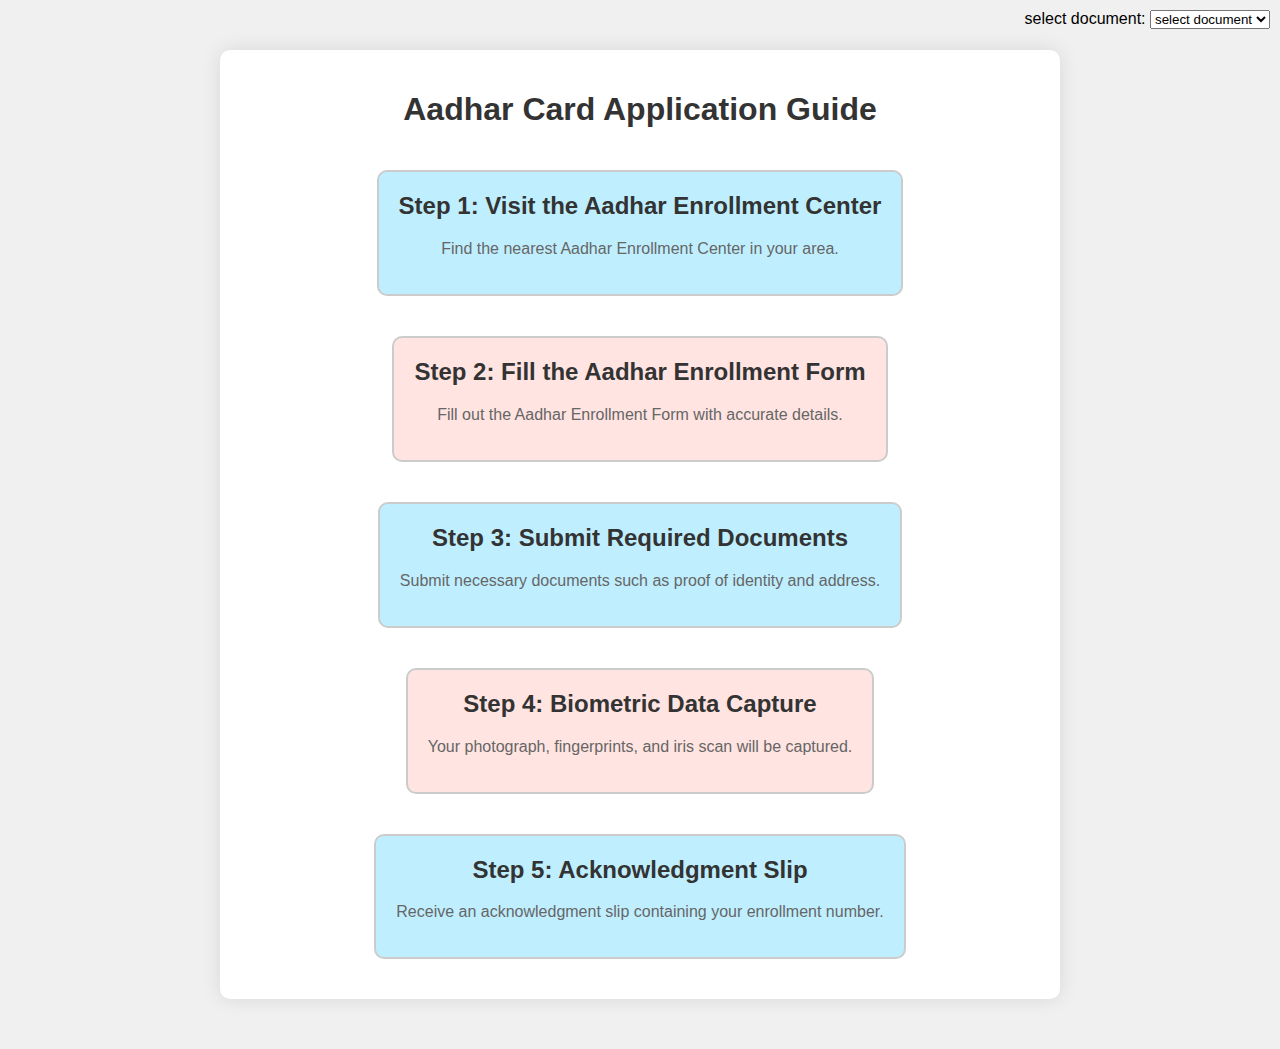
==== adhar.html @ 5ee0ddbf "hi" ====
<!DOCTYPE html>
<html lang="en">
<head>
    <meta charset="UTF-8">
    <meta name="viewport" content="width=device-width, initial-scale=1.0">
    <title>Aadhar Card Application Guide</title>
    <link rel="stylesheet" href="pbl.css">
</head>
<body>
    <div class="container">
        <h1>Aadhar Card Application Guide</h1>
        <div class="steps">
            <div class="step">
                <h2>Step 1: Visit the Aadhar Enrollment Center</h2>
                <p>Find the nearest Aadhar Enrollment Center in your area.</p>
            </div>
            <div class="step">
                <h2>Step 2: Fill the Aadhar Enrollment Form</h2>
                <p>Fill out the Aadhar Enrollment Form with accurate details.</p>
            </div>
            <div class="step">
                <h2>Step 3: Submit Required Documents</h2>
                <p>Submit necessary documents such as proof of identity and address.</p>
            </div>
            <div class="step">
                <h2>Step 4: Biometric Data Capture</h2>
                <p>Your photograph, fingerprints, and iris scan will be captured.</p>
            </div>
            <div class="step">
                <h2>Step 5: Acknowledgment Slip</h2>
                <p>Receive an acknowledgment slip containing your enrollment number.</p>
            </div>
        </div>
    </div>
    <div id="trial">
        <label for="cars">select document:</label>
        <select name="cars" id="cars" onchange="goToLink()">
            <option value="volvo" data-link="">select document</option>
            <option value="volvo" data-link="./index.html">home</option>
            <option value="saab" data-link="./pan card.html">pan</option>
            <option value="opel" data-link="./licence.html">license</option>
            <option value="opel" data-link="./passport.html">passport</option>
            <option value="opel" data-link="./voter id.html">voter id</option>
            
            
    </select>
    </div>

    <script>
        function goToLink() {
          var select = document.getElementById("cars");
          var selectedOption = select.options[select.selectedIndex];
          var link = selectedOption.getAttribute("data-link");
          window.location.href = link;
        }
      </script>
</body>
</html>
---- pbl.css ----
body {
    font-family: Arial, sans-serif;
    margin: 0;
    padding: 0;
    background-color: #f0f0f0;
}

.container {
    max-width: 800px;
    margin: 50px auto;
    padding: 20px;
    text-align: center;
    background-color: #FFFFFF;
    border-radius: 10px;
    box-shadow: 0 0 20px rgba(0, 0, 0, 0.1);
}

h1 {
    color: #333;
}

.steps {
    display: flex;
    flex-direction: column;
    align-items: center;
}

.step {
    border-radius: 10px;
    padding: 20px;
    margin: 20px;
    background-color: #f9f9f9;
    border: 2px solid #ccc;
    transition: transform 0.3s ease-in-out;
}

.step:hover {
    transform: translateY(-5px);
}

.step h2 {
    margin-top: 0;
    color: #333;
}

.step p {
    color: #666;
}

.step:nth-child(even) {
    background-color: #ffe4e1;
}

.step:nth-child(odd) {
    background-color: #bfefff;
}
#trial {
    position: absolute;
    top: 10px;
    right: 10px;
    
}
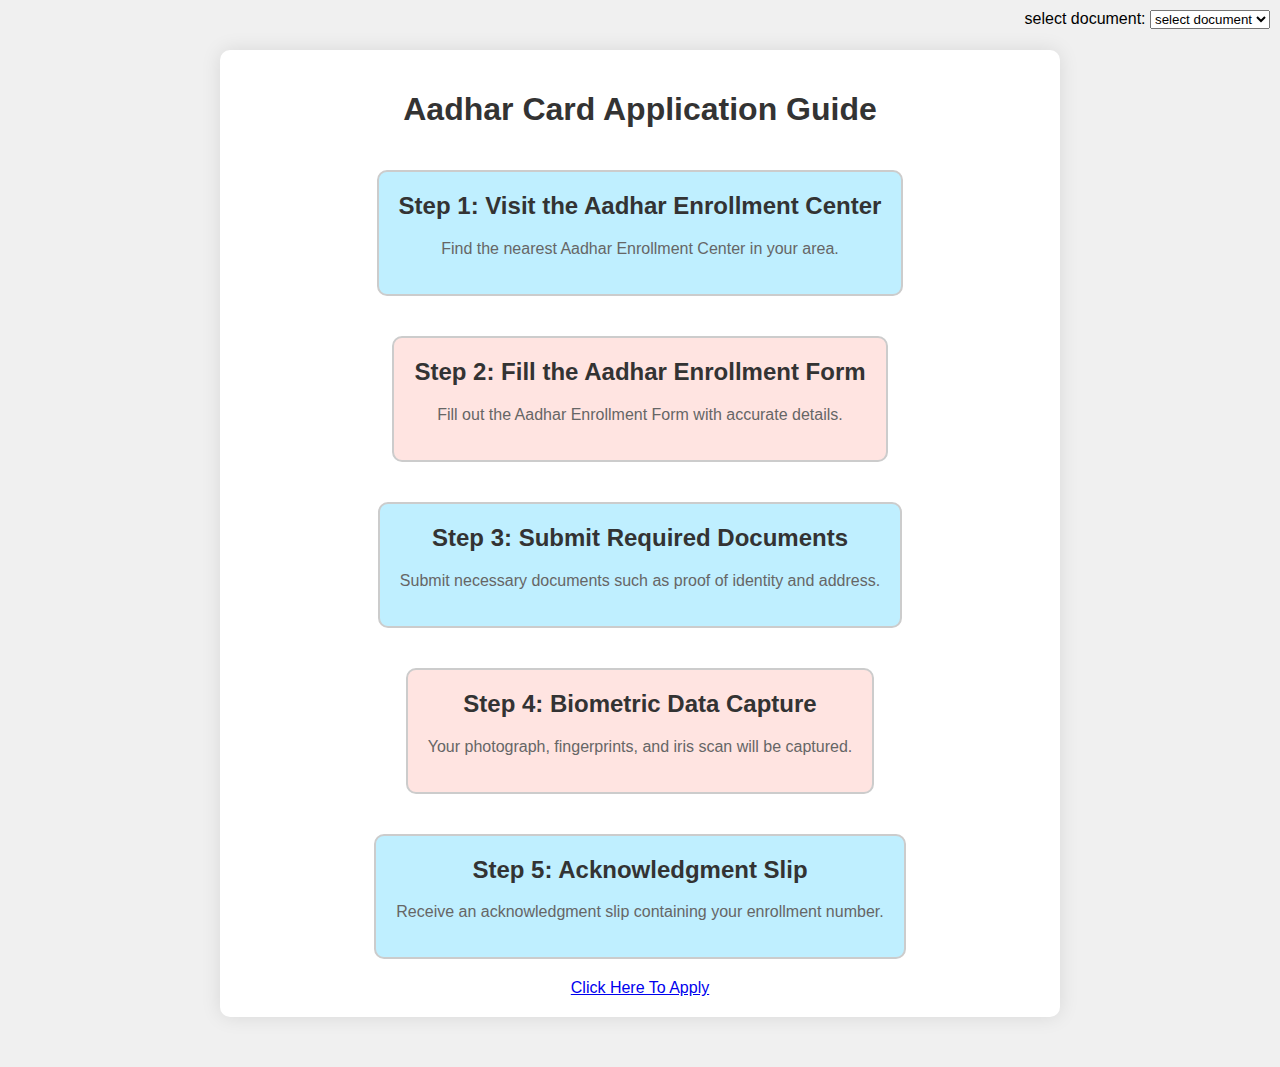
==== commit 3cb976d6: "Remove styles for the file browser loading page" ====
--- a/adhar.html
+++ b/adhar.html
@@ -31,6 +31,7 @@
                 <p>Receive an acknowledgment slip containing your enrollment number.</p>
             </div>
         </div>
+        <a href="https://uidai.gov.in/en/my-aadhaar/get-aadhaar">Click Here To Apply</a>
     </div>
     <div id="trial">
         <label for="cars">select document:</label>
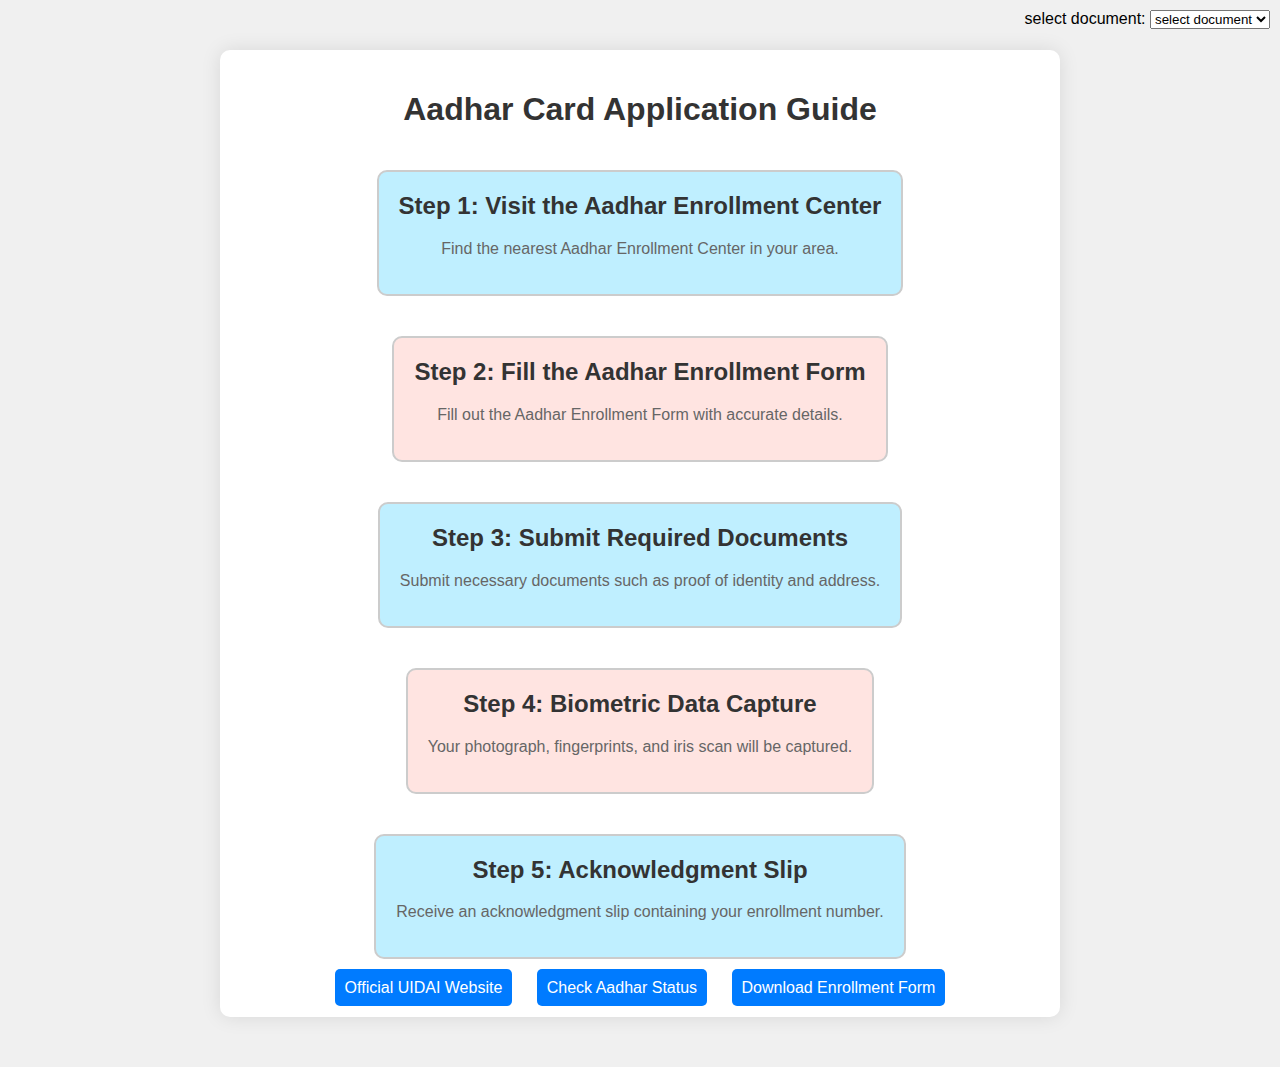
==== commit f09fceb9: "dobhn" ====
--- a/adhar.html
+++ b/adhar.html
@@ -31,7 +31,10 @@
                 <p>Receive an acknowledgment slip containing your enrollment number.</p>
             </div>
         </div>
-        <a href="https://uidai.gov.in/en/my-aadhaar/get-aadhaar">Click Here To Apply</a>
+        <a href="https://uidai.gov.in/" class="link">Official UIDAI Website</a>
+        <a href="https://resident.uidai.gov.in/check-aadhaar-status" class="link">Check Aadhar Status</a>
+        <a href="https://uidai.gov.in/images/Tasks/downloads/AadhaarEnrolmentCorrectionForm_Version2.1.pdf" class="link">Download Enrollment Form</a>
+        </div>
     </div>
     <div id="trial">
         <label for="cars">select document:</label>
--- a/pbl.css
+++ b/pbl.css
@@ -60,3 +60,19 @@
     right: 10px;
     
 }
+.link {
+    flex: 1;
+    margin: 0 10px;
+    text-align: center;
+    padding: 10px;
+    background-color: #007bff;
+    color: #fff;
+    text-decoration: none;
+    border-radius: 5px;
+    transition: background-color 0.3s ease;
+  }
+  
+  .link:hover {
+    background-color: #0056b3;
+  }
+  